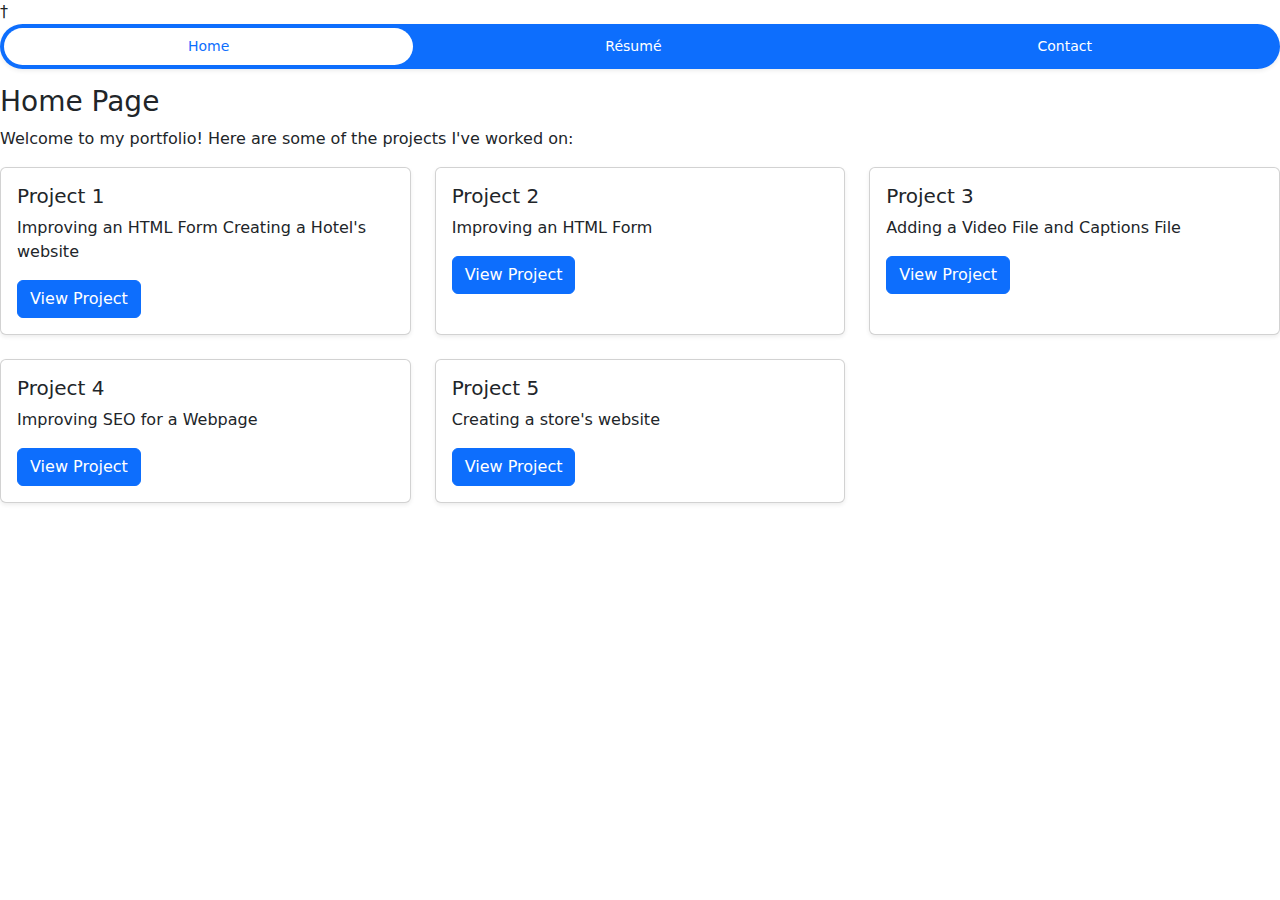
==== index.html @ 71487fbd "create the repository" ====
†<!DOCTYPE html>
<html>

<head>
  <meta charset="utf-8">
  <meta name="viewport" content="width=device-width">
  <title>replit</title>
  <link href="https://cdn.jsdelivr.net/npm/bootstrap@5.3.3/dist/css/bootstrap.min.css" rel="stylesheet" integrity="sha384-QWTKZyjpPEjISv5WaRU9OFeRpok6YctnYmDr5pNlyT2bRjXh0JMhjY6hW+ALEwIH" crossorigin="anonymous">
</head>

<body>
  <ul class="nav nav-pills nav-fill gap-2 p-1 small bg-primary rounded-5 shadow-sm" id="pillNav2" role="tablist" style="--bs-nav-link-color: var(--bs-white); --bs-nav-pills-link-active-color: var(--bs-primary); --bs-nav-pills-link-active-bg: var(--bs-white);">
    <li class="nav-item" role="presentation">
      <button class="nav-link active rounded-5" id="home-tab2" data-bs-toggle="tab" data-bs-target="#home" type="button" role="tab" aria-controls="home" aria-selected="true">Home</button>
    </li>
    <li class="nav-item" role="presentation">
      <button class="nav-link rounded-5" id="resume-tab2" data-bs-toggle="tab" data-bs-target="#resume" type="button" role="tab" aria-controls="resume" aria-selected="false">Résumé</button>
    </li>
    <li class="nav-item" role="presentation">
      <button class="nav-link rounded-5" id="contact-tab2" data-bs-toggle="tab" data-bs-target="#contact" type="button" role="tab" aria-controls="contact" aria-selected="false">Contact</button>
    </li>
  </ul>
  <div class="tab-content mt-3">
    <div class="tab-pane fade show active" id="home" role="tabpanel" aria-labelledby="home-tab2">
      <!--home page-->
      <h3>Home Page</h3>
      <p>Welcome to my portfolio! Here are some of the projects I've worked on:</p>

      <!-- Projects Section -->
      <div class="row row-cols-1 row-cols-md-2 row-cols-lg-3 g-4">
        <!-- Project 1 -->
        <div class="col">
          <div class="card h-100 shadow-sm">
            <div class="card-body">
              <h5 class="card-title">Project 1</h5>
              <p class="card-text"> Improving an HTML Form Creating a Hotel's website</p>
              <a href="pacifictrail1/activities.html" target="_blank" class="btn btn-primary">View Project</a>
            </div>
          </div>
        </div>
        <!-- Project 2 -->
        <div class="col">
          <div class="card h-100 shadow-sm">
            <div class="card-body">
              <h5 class="card-title">Project 2 </h5>
              <p class="card-text">Improving an HTML Form</p>
              <a href="chapter2/analyze08.html" target="_blank" class="btn btn-primary">View Project</a>
            </div>
          </div>
        </div>
        <!--project 3 -->
        <div class="col">
          <div class="card h-100 shadow-sm">
            <div class="card-body">
              <h5 class="card-title">Project 3</h5>
              <p class="card-text"> Adding a Video File and Captions File </p>
              <a href="chapter 3/analyze/index.html" target="_blank" class="btn btn-primary">View Project</a>
            </div>
          </div>
        </div>
        <!--project 4 -->
        <div class="col">
          <div class="card h-100 shadow-sm">
            <div class="card-body">
              <h5 class="card-title">Project 4</h5>
              <p class="card-text"> Improving SEO for a Webpage</p>
              <a href="chapter 4 /index.html" target="_blank" class="btn btn-primary">View Project</a>
            </div>
          </div>
        </div>        <!--project 5 -->
        <div class="col">
          <div class="card h-100 shadow-sm">
            <div class="card-body">
              <h5 class="card-title">Project 5</h5>
              <p class="card-text"> Creating a store's website</p>
              <a href="nanuproject5/about.html" target="_blank" class="btn btn-primary">View Project</a>
            </div>
          </div>
        </div>
      </div>
    </div>
       <!--resume section-->
    <div class="tab-pane fade" id="resume" role="tabpanel" aria-labelledby="resume-tab2">
      <h3>Profile Page</h3>
      <p>Here is the Profile tab content.</p>
      <div class="row row-cols-1 row-cols-md-2 row-cols-lg-3 g-4">
        
        <div class="col">
          <div class="card h-100 shadow-sm">
            <div class="card-body">
              <h5 class="card-title">My resume</h5>
              <p class="card-text"></p>
              <a href="https://app.enhancv.com/share/660079df/?utm_medium=growth&utm_campaign=share-resume&utm_source=dynamic" target="_blank" class="btn btn-primary">View Resume</a>
            </div>
          </div>
        </div>
    </div>
    </div>


      <!--Contact page-->
      <div class="tab-pane fade" id="contact" role="tabpanel" aria-labelledby="contact-tab2">
        <h3>Contact Me</h3>
        <p>Feel free to reach out through any of the following channels:</p>

        <!-- Contact Information Section -->
        <div class="container">
          <div class="card shadow-sm">
            <div class="card-body">
              <h5 class="card-title">Get in Touch</h5>
              <ul class="list-unstyled">
                <li><strong>Location:</strong> Philadelphia, PA</li>
                <li><strong>Phone:</strong> <a href="tel:+12159700289">215-970-0289</a></li>
                <li><strong>Email:</strong> <a href="mailto:AngelicaCorzoP123@gmail.com">Angelicacorzop123@gmail.com</a></li>
                <li><strong>LinkedIn:</strong> <a href="https://linkedin.com/in/angelica-corzo" target="_blank">linkedin.com/in/angelica-corzo</a></li>
              </ul>
            </div>
          </div>
        </div>
    </div>
  </div>
</div>
  <script src="https://cdn.jsdelivr.net/npm/bootstrap@5.3.3/dist/js/bootstrap.bundle.min.js" integrity="sha384-YvpcrYf0tY3lHB60NNkmXc5s9fDVZLESaAA55NDzOxhy9GkcIdslK1eN7N6jIeHz" crossorigin="anonymous"></script>
</body>

</html>
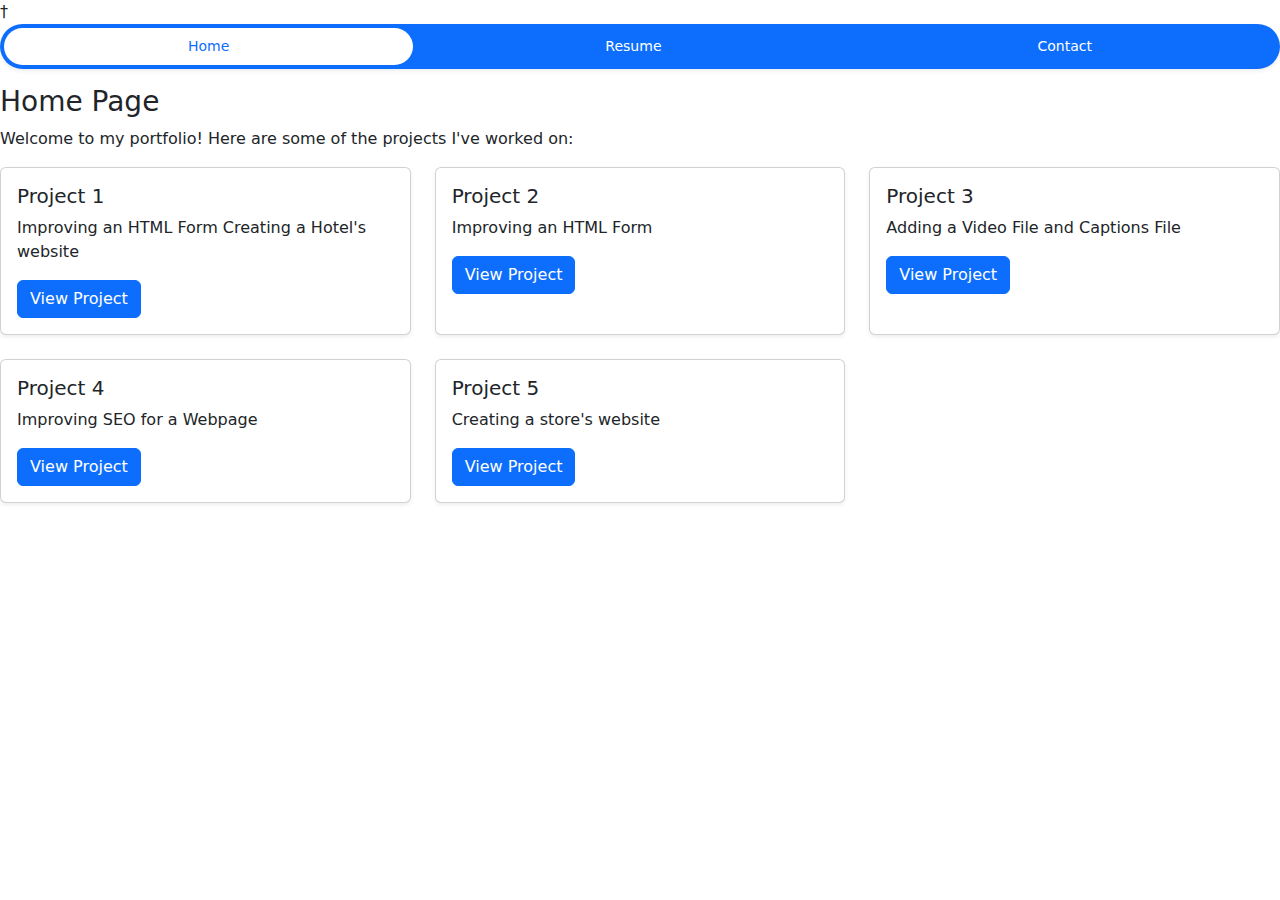
==== commit dd992e55: "Update index.html" ====
--- a/index.html
+++ b/index.html
@@ -14,7 +14,7 @@
       <button class="nav-link active rounded-5" id="home-tab2" data-bs-toggle="tab" data-bs-target="#home" type="button" role="tab" aria-controls="home" aria-selected="true">Home</button>
     </li>
     <li class="nav-item" role="presentation">
-      <button class="nav-link rounded-5" id="resume-tab2" data-bs-toggle="tab" data-bs-target="#resume" type="button" role="tab" aria-controls="resume" aria-selected="false">Résumé</button>
+      <button class="nav-link rounded-5" id="resume-tab2" data-bs-toggle="tab" data-bs-target="#resume" type="button" role="tab" aria-controls="resume" aria-selected="false">Resume</button>
     </li>
     <li class="nav-item" role="presentation">
       <button class="nav-link rounded-5" id="contact-tab2" data-bs-toggle="tab" data-bs-target="#contact" type="button" role="tab" aria-controls="contact" aria-selected="false">Contact</button>
@@ -123,4 +123,4 @@
   <script src="https://cdn.jsdelivr.net/npm/bootstrap@5.3.3/dist/js/bootstrap.bundle.min.js" integrity="sha384-YvpcrYf0tY3lHB60NNkmXc5s9fDVZLESaAA55NDzOxhy9GkcIdslK1eN7N6jIeHz" crossorigin="anonymous"></script>
 </body>
 
-</html>+</html>
